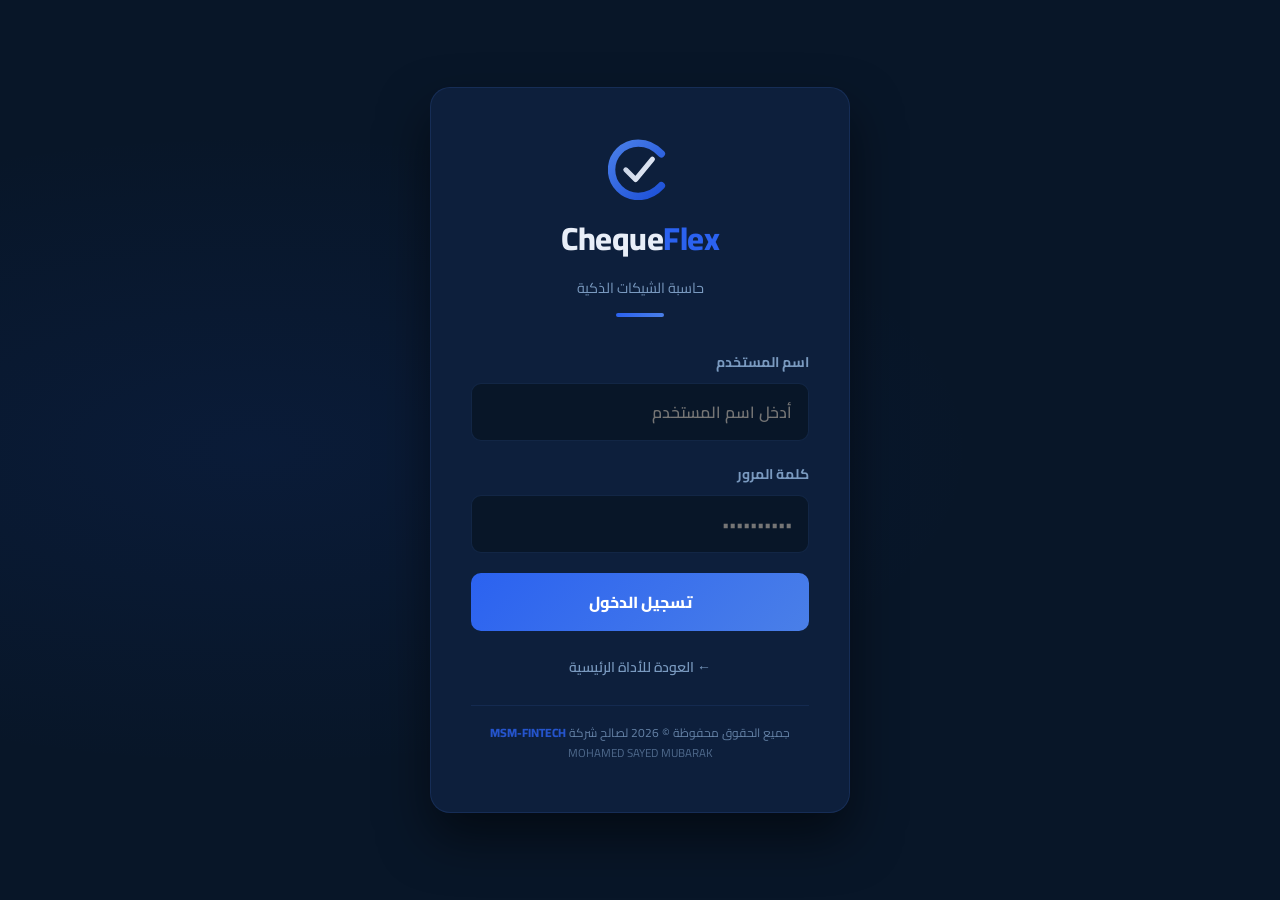
==== admin.html @ e644830a "Initial commit" ====
<!DOCTYPE html>
<html lang="ar" dir="rtl">
<head>
    <meta charset="UTF-8">
    <meta name="viewport" content="width=device-width, initial-scale=1.0">
    <title>لوحة الإدارة | ChequeFlex</title>
    <link rel="preconnect" href="https://fonts.googleapis.com">
    <link href="https://fonts.googleapis.com/css2?family=Cairo:wght@400;600;700;800&display=swap" rel="stylesheet">
    <style>
        *, *::before, *::after { box-sizing: border-box; margin: 0; padding: 0; }

        :root {
            --navy-blue:    #081628;
            --navy-mid:     #0D1F3C;
            --navy-light:   #1A3358;
            --royal-gold:   #2B62F0;          /* Electric Blue */
            --gold-light:   #4A7FE8;          /* Lighter blue */
            --text-main:    #E8EEF8;
            --text-muted:   #7A9AC0;
            --border-color: rgba(74, 127, 232, 0.12);
            --danger:   #EF4444;
            --success:  #0EA875;
            --slate-gray: #5A7898;
        }

        body {
            font-family: 'Cairo', sans-serif;
            background: var(--navy-blue);
            color: var(--text-main);
            min-height: 100vh;
            background-image: radial-gradient(ellipse at 20% 50%, rgba(29,80,216,0.07) 0%, transparent 50%),
                              radial-gradient(ellipse at 80% 80%, rgba(74,127,232,0.04) 0%, transparent 50%);
        }

        /* HEADER */
        .admin-bar {
            background: var(--navy-mid);
            border-bottom: 1px solid var(--border-color);
            padding: 0 32px;
            height: 64px;
            display: flex;
            align-items: center;
            justify-content: space-between;
            position: sticky; top: 0; z-index: 100;
        }
        .brand { display:flex; align-items:center; gap:10px; font-size:1.3rem; font-weight:800; }
        .brand span { color: var(--royal-gold); }
        .brand .badge {
            background: rgba(212,175,55,0.15); color: var(--royal-gold);
            font-size:0.7rem; padding:3px 10px; border-radius:20px;
            font-weight:700; border:1px solid rgba(212,175,55,0.3);
        }
        .header-right { display:flex; align-items:center; gap:12px; }
        .user-chip {
            display:flex; align-items:center; gap:8px;
            background:rgba(255,255,255,0.05); border:1px solid var(--border-color);
            border-radius:20px; padding:6px 14px; font-size:0.875rem;
            font-weight:600; color:var(--text-muted);
        }
        .user-chip svg { color: var(--royal-gold); }
        .btn-logout {
            display:flex; align-items:center; gap:6px;
            background:rgba(239,68,68,0.1); color:#FCA5A5;
            border:1px solid rgba(239,68,68,0.25); border-radius:8px;
            padding:8px 16px; font-family:'Cairo',sans-serif; font-size:0.875rem;
            font-weight:700; cursor:pointer; transition:background 0.2s;
        }
        .btn-logout:hover { background:rgba(239,68,68,0.2); }
        .btn-back {
            display:flex; align-items:center; gap:6px;
            background:rgba(255,255,255,0.05); color:var(--text-muted);
            border:1px solid var(--border-color); border-radius:8px;
            padding:8px 16px; font-family:'Cairo',sans-serif; font-size:0.875rem;
            font-weight:700; cursor:pointer; text-decoration:none; transition:background 0.2s;
        }
        .btn-back:hover { background:rgba(255,255,255,0.1); color:var(--text-main); }

        /* MAIN */
        .admin-main { max-width:900px; margin:0 auto; padding:40px 24px; }
        .page-title  { font-size:1.5rem; font-weight:800; margin-bottom:6px; }
        .page-subtitle { color:var(--text-muted); font-size:0.9rem; margin-bottom:36px; }

        /* CARDS */
        .card { background:var(--navy-mid); border:1px solid var(--border-color); border-radius:16px; overflow:hidden; margin-bottom:28px; }
        .card-header {
            padding:18px 24px; border-bottom:1px solid var(--border-color);
            display:flex; align-items:center; gap:10px; font-weight:800; font-size:1rem;
        }
        .card-header svg { color:var(--royal-gold); }
        .card-body { padding:24px; }

        /* ADD FORM */
        .add-form { display:grid; grid-template-columns:1fr 1fr auto; gap:14px; align-items:end; }
        @media (max-width:640px) {
            .add-form { grid-template-columns:1fr; }
        }
        .form-group label { display:block; font-size:0.8rem; font-weight:700; color:var(--text-muted); margin-bottom:6px; }
        .form-group input {
            width:100%; padding:11px 14px; background:var(--navy-blue);
            border:1.5px solid var(--border-color); border-radius:8px;
            color:var(--text-main); font-family:'Cairo',sans-serif;
            font-size:0.95rem; font-weight:600; outline:none; transition:border-color 0.2s;
        }
        .form-group input:focus { border-color:var(--royal-gold); box-shadow:0 0 0 3px rgba(29,80,216,0.15); }
        .form-group input.invalid { border-color:var(--danger); }
        .form-error { font-size:0.8rem; color:var(--danger); font-weight:600; margin-top:5px; }

        .btn-add {
            display:flex; align-items:center; justify-content:center; gap:6px;
            background:linear-gradient(135deg, var(--royal-gold), var(--gold-light));
            color:#fff; border:none; border-radius:8px;
            padding:11px 22px; font-family:'Cairo',sans-serif; font-size:0.95rem;
            font-weight:800; cursor:pointer; white-space:nowrap; transition:transform 0.2s,box-shadow 0.2s;
        }
        .btn-add:hover { transform:translateY(-1px); box-shadow:0 6px 16px rgba(29,80,216,0.35); }
        .btn-add:disabled { opacity:0.6; cursor:not-allowed; transform:none; }

        /* TABLE */
        .products-table { width:100%; border-collapse:collapse; }
        .products-table th {
            text-align:right; padding:12px 16px; font-size:0.8rem; font-weight:700;
            color:var(--text-muted); background:rgba(255,255,255,0.02);
            border-bottom:1px solid var(--border-color);
        }
        .products-table td { padding:14px 16px; font-size:0.9rem; border-bottom:1px solid var(--border-color); vertical-align:middle; }
        .products-table tr:last-child td { border-bottom:none; }
        .products-table tr:hover td { background:rgba(255,255,255,0.02); }

        .code-badge {
            display:inline-block; background:rgba(29,80,216,0.12); color:var(--gold-light);
            border:1px solid rgba(29,80,216,0.25); border-radius:6px;
            padding:3px 10px; font-size:0.8rem; font-weight:800; font-family:monospace;
        }
        .rate-input {
            width:110px; padding:7px 10px; background:var(--navy-blue);
            border:1.5px solid var(--border-color); border-radius:6px;
            color:var(--text-main); font-family:'Cairo',sans-serif;
            font-size:0.9rem; font-weight:700; outline:none; text-align:center; transition:border-color 0.2s;
        }
        .rate-input:focus { border-color:var(--royal-gold); box-shadow:0 0 0 3px rgba(29,80,216,0.15); }
        .actions-cell { display:flex; gap:8px; align-items:center; }

        .btn-save-row {
            background:rgba(16,185,129,0.1); color:#6EE7B7;
            border:1px solid rgba(16,185,129,0.25); border-radius:6px;
            padding:6px 14px; font-family:'Cairo',sans-serif; font-size:0.8rem;
            font-weight:700; cursor:pointer; transition:background 0.2s;
        }
        .btn-save-row:hover { background:rgba(16,185,129,0.2); }

        .btn-delete-row {
            background:rgba(239,68,68,0.08); color:#FCA5A5;
            border:1px solid rgba(239,68,68,0.2); border-radius:6px;
            padding:6px 14px; font-family:'Cairo',sans-serif; font-size:0.8rem;
            font-weight:700; cursor:pointer; transition:background 0.2s;
        }
        .btn-delete-row:hover { background:rgba(239,68,68,0.18); }

        .empty-state { text-align:center; padding:40px; color:var(--text-muted); font-size:0.9rem; }

        /* TOAST */
        .toast {
            position:fixed; bottom:28px; left:50%;
            transform:translateX(-50%) translateY(100px);
            background:var(--navy-light); color:var(--text-main);
            border:1px solid var(--border-color); border-radius:10px;
            padding:12px 28px; font-size:0.9rem; font-weight:700;
            box-shadow:0 8px 24px rgba(0,0,0,0.4); transition:transform 0.3s ease;
            z-index:999; white-space:nowrap;
        }
        .toast.show  { transform:translateX(-50%) translateY(0); }
        .toast.success { border-color:rgba(16,185,129,0.5); }
        .toast.error   { border-color:rgba(239,68,68,0.5); }
    </style>
</head>
<body>

    <!-- ① Auth guard — sync, runs before browser renders anything -->
    <script>
        if (sessionStorage.getItem('investo_auth') !== 'true') {
            window.location.href = 'login.html';
        }
    </script>

    <!-- Header -->
    <header class="admin-bar">
        <div class="brand">
            <svg width="32" height="32" viewBox="0 0 36 36" fill="none" xmlns="http://www.w3.org/2000/svg" aria-hidden="true">
                <path d="M30 10C26.8 6.5 22.2 4 17 4C8.7 4 2 10.7 2 19C2 27.3 8.7 34 17 34C22.2 34 26.8 31.5 30 28" stroke="url(#cfC_adm)" stroke-width="4.2" stroke-linecap="round"/>
                <path d="M10 19L15.5 24.5L25 13" stroke="url(#cfK_adm)" stroke-width="2.8" stroke-linecap="round" stroke-linejoin="round"/>
                <defs>
                    <linearGradient id="cfC_adm" x1="2" y1="4" x2="30" y2="34" gradientUnits="userSpaceOnUse">
                        <stop offset="0%" stop-color="#4A7FE8"/>
                        <stop offset="100%" stop-color="#1D50D8"/>
                    </linearGradient>
                    <linearGradient id="cfK_adm" x1="10" y1="13" x2="25" y2="24.5" gradientUnits="userSpaceOnUse">
                        <stop offset="0%" stop-color="#C5D0E4"/>
                        <stop offset="100%" stop-color="#E8EEF8"/>
                    </linearGradient>
                </defs>
            </svg>
            Cheque<span>Flex</span>
            <span class="badge">لوحة الإدارة</span>
        </div>
        <div class="header-right">
            <div class="user-chip">
                <svg width="14" height="14" viewBox="0 0 24 24" fill="none" stroke="currentColor" stroke-width="2">
                    <path d="M20 21v-2a4 4 0 0 0-4-4H8a4 4 0 0 0-4 4v2"></path>
                    <circle cx="12" cy="7" r="4"></circle>
                </svg>
                <span id="currentUser">مدير</span>
            </div>
            <a href="index.html" class="btn-back">
                <svg width="14" height="14" viewBox="0 0 24 24" fill="none" stroke="currentColor" stroke-width="2">
                    <line x1="19" y1="12" x2="5" y2="12"></line>
                    <polyline points="12 19 5 12 12 5"></polyline>
                </svg>
                الأداة الرئيسية
            </a>
            <!-- id="logoutBtn" — wired via addEventListener inside module -->
            <button class="btn-logout" id="logoutBtn">
                <svg width="14" height="14" viewBox="0 0 24 24" fill="none" stroke="currentColor" stroke-width="2">
                    <path d="M9 21H5a2 2 0 0 1-2-2V5a2 2 0 0 1 2-2h4"></path>
                    <polyline points="16 17 21 12 16 7"></polyline>
                    <line x1="21" y1="12" x2="9" y2="12"></line>
                </svg>
                تسجيل الخروج
            </button>
        </div>
    </header>

    <!-- Main content -->
    <main class="admin-main">
        <div class="page-title">إدارة المنتجات المصرفية</div>
        <div class="page-subtitle">أضف أو عدّل أكواد المنتجات ونسب الفائدة. التغييرات تُطبَّق فوراً على أداة الحساب.</div>

        <!-- Add / Update form -->
        <div class="card">
            <div class="card-header">
                <svg width="18" height="18" viewBox="0 0 24 24" fill="none" stroke="currentColor" stroke-width="2">
                    <circle cx="12" cy="12" r="10"></circle>
                    <line x1="12" y1="8" x2="12" y2="16"></line>
                    <line x1="8" y1="12" x2="16" y2="12"></line>
                </svg>
                إضافة / تعديل منتج
            </div>
            <div class="card-body">
                <div class="add-form">
                    <div class="form-group">
                        <label for="newCode">كود المنتج</label>
                        <input type="text" id="newCode"
                               placeholder="مثال: IS20"
                               style="text-transform:uppercase;"
                               autocomplete="off">
                        <div class="form-error" id="err-newCode" style="display:none">
                            يرجى إدخال كود المنتج
                        </div>
                    </div>
                    <div class="form-group">
                        <label for="newRate">نسبة الفائدة (%)</label>
                        <input type="number" id="newRate"
                               placeholder="مثال: 7.5"
                               min="0.001" max="100" step="0.001">
                        <div class="form-error" id="err-newRate" style="display:none">
                            يرجى إدخال نسبة صحيحة (0.001 – 100)
                        </div>
                    </div>
                    <!-- id="addBtn" — wired via addEventListener inside module -->
                    <button class="btn-add" id="addBtn">
                        <svg width="14" height="14" viewBox="0 0 24 24" fill="none" stroke="currentColor" stroke-width="2.5">
                            <line x1="12" y1="5" x2="12" y2="19"></line>
                            <line x1="5" y1="12" x2="19" y2="12"></line>
                        </svg>
                        إضافة / تحديث
                    </button>
                </div>
                <p style="font-size:0.8rem;color:var(--text-muted);margin-top:12px;">
                    💡 القيمة المُدخلة (مثال: <strong>7.5</strong>) تُخزَّن في Firebase كـ <strong>0.075</strong>.
                    إذا كان الكود موجوداً، يتم تحديث نسبته تلقائياً.
                </p>
            </div>
        </div>

        <!-- Products table -->
        <div class="card">
            <div class="card-header">
                <svg width="18" height="18" viewBox="0 0 24 24" fill="none" stroke="currentColor" stroke-width="2">
                    <path d="M9 3H5a2 2 0 0 0-2 2v4m6-6h10a2 2 0 0 1 2 2v4M9 3v18m0 0h10a2 2 0 0 0 2-2V9M9 21H5a2 2 0 0 1-2-2V9m0 0h18"></path>
                </svg>
                المنتجات الحالية
            </div>
            <div class="card-body" style="padding:0;">
                <table class="products-table">
                    <thead>
                        <tr>
                            <th>كود المنتج</th>
                            <th>نسبة الفائدة (عرض %)</th>
                            <th>تعديل النسبة (%)</th>
                            <th>الإجراءات</th>
                        </tr>
                    </thead>
                    <tbody id="productsTableBody">
                        <tr><td colspan="4" class="empty-state">⏳ جارٍ الاتصال بـ Firebase...</td></tr>
                    </tbody>
                </table>
            </div>
        </div>
    </main>

    <!-- Toast notification -->
    <div class="toast" id="toast"></div>

    <!--
        ② SINGLE <script type="module">
        ───────────────────────────────────────────────────────────
        WHY module?
          • Modules are deferred — run after HTML is parsed, DOM is ready
          • We import saveProduct / listenToProducts DIRECTLY (no window.* bridge)
          • All buttons are wired with addEventListener → no onclick="" attributes
          • No race condition between module loading and button clicks
        ───────────────────────────────────────────────────────────
    -->
    <script type="module">
        import { saveProduct, listenToProducts, getProducts } from './js/products.js';

        import { db } from './js/firebase.js';
        import { doc, deleteDoc }
            from 'https://www.gstatic.com/firebasejs/10.12.2/firebase-firestore.js';

        /* ── helpers ──────────────────────────────────────── */
        function $(id) { return document.getElementById(id); }

        function showToast(msg, type = 'success') {
            const t = $('toast');
            t.textContent = msg;
            t.className   = `toast ${type} show`;
            setTimeout(() => t.classList.remove('show'), 4500);
        }

        /* ── 1. Display username ─────────────────────────── */
        $('currentUser').textContent =
            sessionStorage.getItem('investo_user') || 'مدير';

        /* ── 2. Render products table ────────────────────── */
        function renderTable(productsMap) {
            const tbody   = $('productsTableBody');
            const entries = Object.values(productsMap || {});

            if (entries.length === 0) {
                tbody.innerHTML =
                    '<tr><td colspan="4" class="empty-state">' +
                    'لا توجد منتجات بعد — أضف IS18 بنسبة 5 للبدء.' +
                    '</td></tr>';
                return;
            }

            entries.sort((a, b) => String(a.code).localeCompare(String(b.code)));

            tbody.innerHTML = entries.map(p => {
                // Firebase stores decimal (0.075); display as percent (7.500)
                const pct = (Number(p.rate) * 100).toFixed(3);
                return `
                <tr>
                    <td><span class="code-badge">${p.code}</span></td>
                    <td style="font-weight:700;color:var(--royal-gold);">${pct}%</td>
                    <td>
                        <input class="rate-input" type="number"
                               value="${pct}"
                               min="0.001" max="100" step="0.001"
                               id="rate-${p.code}"
                               title="أدخل النسبة كنسبة مئوية">
                    </td>
                    <td>
                        <div class="actions-cell">
                            <button class="btn-save-row"
                                    data-save="${p.code}">حفظ</button>
                            <button class="btn-delete-row"
                                    data-del="${p.code}">حذف</button>
                        </div>
                    </td>
                </tr>`;
            }).join('');

            // Wire row buttons with event delegation
            tbody.querySelectorAll('[data-save]').forEach(btn =>
                btn.addEventListener('click', () => saveRow(btn.dataset.save))
            );
            tbody.querySelectorAll('[data-del]').forEach(btn =>
                btn.addEventListener('click', () => deleteRow(btn.dataset.del))
            );
        }

        /* ── 3. Add / Update product ─────────────────────── */
        async function addProduct() {
            const codeEl = $('newCode');
            const rateEl = $('newRate');

            // Clear previous errors
            ['newCode', 'newRate'].forEach(id => {
                $(id).classList.remove('invalid');
                $('err-' + id).style.display = 'none';
            });

            const code    = codeEl.value.trim().toUpperCase().replace(/\s+/g, '');
            const percent = parseFloat(rateEl.value);

            let ok = true;
            if (!code) {
                codeEl.classList.add('invalid');
                $('err-newCode').style.display = 'block';
                ok = false;
            }
            if (isNaN(percent) || percent <= 0 || percent > 100) {
                rateEl.classList.add('invalid');
                $('err-newRate').style.display = 'block';
                ok = false;
            }
            if (!ok) return;

            // Convert percentage → decimal before storing
            const decimalRate = percent / 100;   // e.g. 7.5 → 0.075

            const btn = $('addBtn');
            const origHTML = btn.innerHTML;
            btn.disabled = true;
            btn.textContent = 'جارٍ الحفظ...';

            try {
                await saveProduct(code, decimalRate);
                codeEl.value = '';
                rateEl.value = '';
                showToast(
                    `✓ تم حفظ "${code}" — Firebase: rate = ${decimalRate}`,
                    'success'
                );
                // listenToProducts will auto-refresh the table
            } catch (err) {
                console.error('[addProduct]', err);
                showToast('خطأ أثناء الحفظ: ' + err.message, 'error');
            } finally {
                btn.disabled = false;
                btn.innerHTML = origHTML;
            }
        }

        /* ── 4. Save existing row ────────────────────────── */
        async function saveRow(code) {
            const input   = $('rate-' + code);
            const percent = parseFloat(input?.value);

            if (!input || isNaN(percent) || percent <= 0 || percent > 100) {
                showToast('نسبة غير صحيحة!', 'error');
                return;
            }

            const decimalRate = percent / 100;
            try {
                await saveProduct(code, decimalRate);
                showToast(
                    `✓ "${code}" → ${percent}%  (Firebase: ${decimalRate})`,
                    'success'
                );
            } catch (err) {
                console.error('[saveRow]', err);
                showToast('خطأ أثناء الحفظ: ' + err.message, 'error');
            }
        }

        /* ── 5. Delete row ───────────────────────────────── */
        async function deleteRow(code) {
            if (!confirm(`حذف المنتج "${code}" نهائياً؟`)) return;
            try {
                await deleteDoc(doc(db, 'products', code));
                showToast(`تم حذف "${code}"`, 'success');
            } catch (err) {
                console.error('[deleteRow]', err);
                showToast('خطأ أثناء الحذف: ' + err.message, 'error');
            }
        }

        /* ── 6. Logout ───────────────────────────────────── */
        function logout() {
            sessionStorage.removeItem('investo_auth');
            sessionStorage.removeItem('investo_user');
            window.location.href = 'login.html';
        }

        /* ── 7. Wire all buttons ─────────────────────────── */
        $('addBtn').addEventListener('click', addProduct);
        $('logoutBtn').addEventListener('click', logout);

        // Enter key submits the add-form
        ['newCode', 'newRate'].forEach(id => {
            $(id).addEventListener('keydown', e => {
                if (e.key === 'Enter') addProduct();
            });
        });

        /* ── 8. Load products — two-phase approach ───────── */
        //  Phase 1: getProducts() — immediate, shows data right away
        //  Phase 2: listenToProducts() — keeps table live on any change

        const tbody = $('productsTableBody');

        function showTableError(err) {
            console.error('[Admin] Firebase read error:', err);
            tbody.innerHTML =
                `<tr><td colspan="4" class="empty-state" style="color:#ef4444;">
                    ⚠️ خطأ في القراءة من Firebase:<br>
                    <span style="font-size:0.8rem;opacity:0.8;">${err.code || ''} — ${err.message}</span>
                 </td></tr>`;
        }

        // Phase 1 — fetch once immediately so table is never stuck on "loading"
        getProducts()
            .then(map => {
                renderTable(map);  // shows IS18 (or whatever is in Firestore)
            })
            .catch(err => {
                showTableError(err);
            });

        // Phase 2 — live listener for real-time updates (add/edit/delete)
        listenToProducts(
            map  => renderTable(map),   // success callback
            err  => showTableError(err) // error callback (now properly handled)
        );
    </script>
    <!-- Footer — Copyright -->
    <footer style="
        text-align: center;
        padding: 20px 24px;
        margin-top: 8px;
        border-top: 1px solid var(--border-color);
        color: var(--text-muted);
        font-family: 'Cairo', sans-serif;
        font-size: 0.82rem;
        font-weight: 600;
        line-height: 1.8;
    ">
        <div>جميع الحقوق محفوظة &copy; 2026 لصالح شركة <span style="color:var(--royal-gold);font-weight:800;">MSM-FINTECH</span></div>
        <div style="margin-top:2px; font-size:0.78rem; opacity:0.7;">تطوير وبناء المبرمج: <span style="color:var(--text-main);font-weight:700;">MOHAMED SAYED MUBARAK</span></div>
    </footer>
</body>
</html>
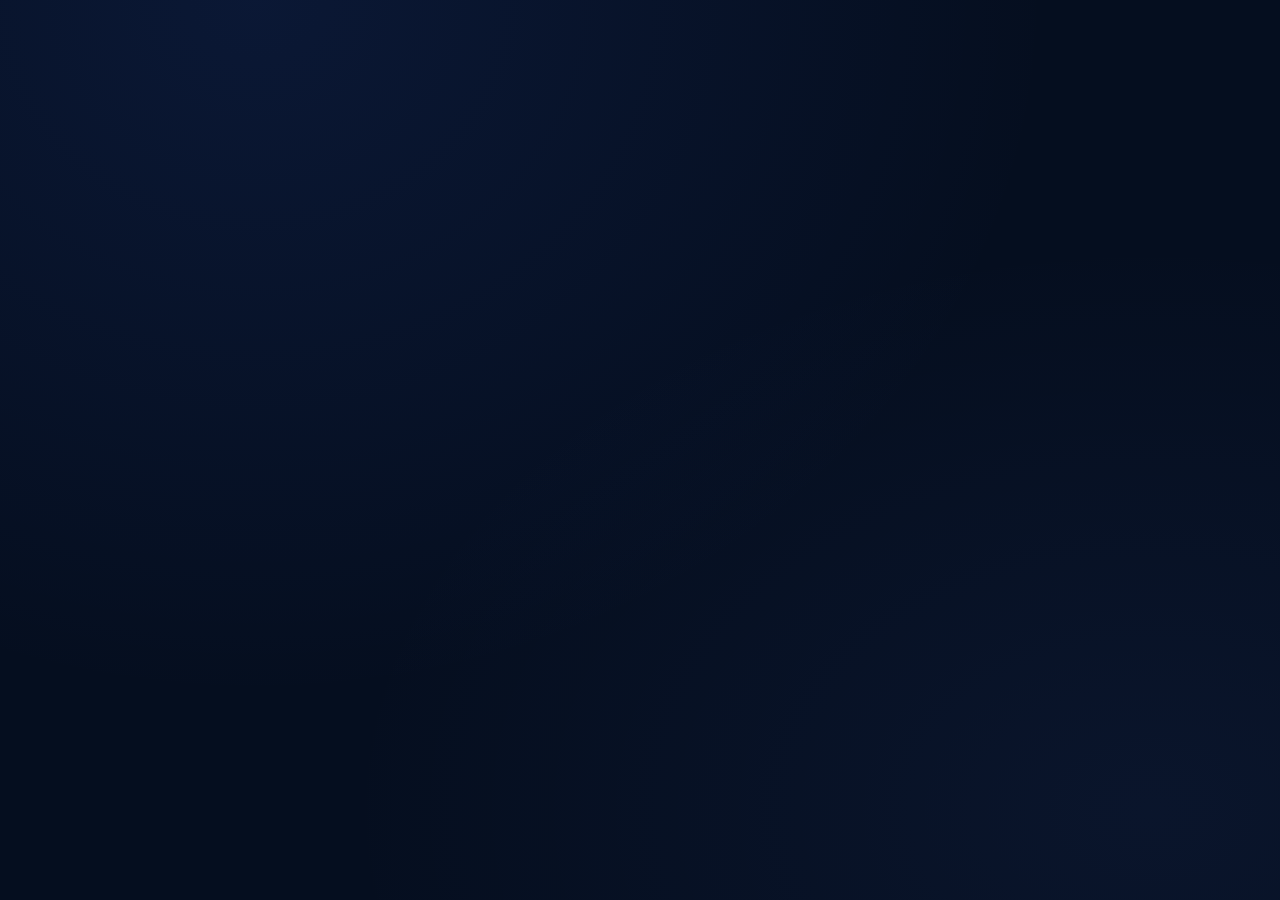
==== commit d01d0de4: "Redesign UI, migrate to Supabase, and harden security - UI: premium-fintech palette, upgraded splash" ====
--- a/admin.html
+++ b/admin.html
@@ -2,6 +2,13 @@
 <html lang="ar" dir="rtl">
 <head>
     <meta charset="UTF-8">
+    <!-- Content Security Policy -->
+    <meta http-equiv="Content-Security-Policy" content="default-src 'self'; script-src 'self' https://www.googletagmanager.com; style-src 'self' 'unsafe-inline' https://fonts.googleapis.com; font-src 'self' https://fonts.gstatic.com; img-src 'self' data: https://www.googletagmanager.com https://*.google-analytics.com; connect-src 'self' https://ohyxylqwpiraiwtezmuy.supabase.co wss://ohyxylqwpiraiwtezmuy.supabase.co https://*.google-analytics.com https://*.analytics.google.com; object-src 'none'; base-uri 'self'; form-action 'self'; frame-ancestors 'none'">
+    <!-- Google tag (gtag.js) -->
+    <script async src="https://www.googletagmanager.com/gtag/js?id=G-LXRSER8TMQ"></script>
+    <script src="js/analytics.js"></script>
+    <!-- Anti-clickjacking + frame-busting -->
+    <script src="js/boot-lite.js"></script>
     <meta name="viewport" content="width=device-width, initial-scale=1.0">
     <title>لوحة الإدارة | ChequeFlex</title>
     <link rel="preconnect" href="https://fonts.googleapis.com">
@@ -10,17 +17,20 @@
         *, *::before, *::after { box-sizing: border-box; margin: 0; padding: 0; }
 
         :root {
-            --navy-blue:    #081628;
-            --navy-mid:     #0D1F3C;
-            --navy-light:   #1A3358;
-            --royal-gold:   #2B62F0;          /* Electric Blue */
-            --gold-light:   #4A7FE8;          /* Lighter blue */
-            --text-main:    #E8EEF8;
-            --text-muted:   #7A9AC0;
-            --border-color: rgba(74, 127, 232, 0.12);
+            --navy-blue:    #050E1F;          /* Page background */
+            --navy-mid:     #0C1B33;          /* Card background */
+            --navy-light:   #14264A;          /* Elevated surfaces */
+            --royal-gold:   #3B6FF5;          /* Brand Electric Blue */
+            --gold-light:   #5B86F8;          /* Lighter blue */
+            --gold:         #E0B43A;          /* Premium gold accent */
+            --gold-bg:      rgba(224,180,58,0.10);
+            --text-main:    #EAF1FB;
+            --text-muted:   #8AA6CC;
+            --border-color: rgba(59, 111, 245, 0.18);
             --danger:   #EF4444;
-            --success:  #0EA875;
+            --success:  #10B981;
             --slate-gray: #5A7898;
+            --shadow-card: 0 10px 30px rgba(0,0,0,0.45);
         }
 
         body {
@@ -28,29 +38,33 @@
             background: var(--navy-blue);
             color: var(--text-main);
             min-height: 100vh;
-            background-image: radial-gradient(ellipse at 20% 50%, rgba(29,80,216,0.07) 0%, transparent 50%),
-                              radial-gradient(ellipse at 80% 80%, rgba(74,127,232,0.04) 0%, transparent 50%);
+            background-image: radial-gradient(ellipse at 20% 0%, rgba(59,111,245,0.10) 0%, transparent 55%),
+                              radial-gradient(ellipse at 90% 90%, rgba(91,134,248,0.06) 0%, transparent 50%);
         }
 
         /* HEADER */
         .admin-bar {
-            background: var(--navy-mid);
+            background: rgba(12, 27, 51, 0.85);
+            backdrop-filter: blur(12px);
+            -webkit-backdrop-filter: blur(12px);
             border-bottom: 1px solid var(--border-color);
             padding: 0 32px;
-            height: 64px;
+            min-height: 64px;
             display: flex;
             align-items: center;
             justify-content: space-between;
+            gap: 12px;
+            flex-wrap: wrap;
             position: sticky; top: 0; z-index: 100;
         }
-        .brand { display:flex; align-items:center; gap:10px; font-size:1.3rem; font-weight:800; }
+        .brand { display:flex; align-items:center; gap:10px; font-size:1.3rem; font-weight:800; min-width:0; }
         .brand span { color: var(--royal-gold); }
         .brand .badge {
-            background: rgba(212,175,55,0.15); color: var(--royal-gold);
+            background: rgba(59,111,245,0.15); color: var(--royal-gold);
             font-size:0.7rem; padding:3px 10px; border-radius:20px;
-            font-weight:700; border:1px solid rgba(212,175,55,0.3);
-        }
-        .header-right { display:flex; align-items:center; gap:12px; }
+            font-weight:700; border:1px solid rgba(59,111,245,0.3); white-space:nowrap;
+        }
+        .header-right { display:flex; align-items:center; gap:10px; flex-shrink:0; }
         .user-chip {
             display:flex; align-items:center; gap:8px;
             background:rgba(255,255,255,0.05); border:1px solid var(--border-color);
@@ -81,19 +95,19 @@
         .page-subtitle { color:var(--text-muted); font-size:0.9rem; margin-bottom:36px; }
 
         /* CARDS */
-        .card { background:var(--navy-mid); border:1px solid var(--border-color); border-radius:16px; overflow:hidden; margin-bottom:28px; }
+        .card { background:var(--navy-mid); border:1px solid var(--border-color); border-radius:16px; overflow:hidden; margin-bottom:28px; box-shadow:var(--shadow-card); }
         .card-header {
             padding:18px 24px; border-bottom:1px solid var(--border-color);
             display:flex; align-items:center; gap:10px; font-weight:800; font-size:1rem;
+            background: rgba(255,255,255,0.02);
         }
         .card-header svg { color:var(--royal-gold); }
         .card-body { padding:24px; }
+        /* Horizontal scroll wrapper so the table never breaks on small screens */
+        .table-scroll { overflow-x: auto; -webkit-overflow-scrolling: touch; }
 
         /* ADD FORM */
         .add-form { display:grid; grid-template-columns:1fr 1fr auto; gap:14px; align-items:end; }
-        @media (max-width:640px) {
-            .add-form { grid-template-columns:1fr; }
-        }
         .form-group label { display:block; font-size:0.8rem; font-weight:700; color:var(--text-muted); margin-bottom:6px; }
         .form-group input {
             width:100%; padding:11px 14px; background:var(--navy-blue);
@@ -116,7 +130,7 @@
         .btn-add:disabled { opacity:0.6; cursor:not-allowed; transform:none; }
 
         /* TABLE */
-        .products-table { width:100%; border-collapse:collapse; }
+        .products-table { width:100%; border-collapse:collapse; min-width:520px; }
         .products-table th {
             text-align:right; padding:12px 16px; font-size:0.8rem; font-weight:700;
             color:var(--text-muted); background:rgba(255,255,255,0.02);
@@ -171,16 +185,41 @@
         .toast.show  { transform:translateX(-50%) translateY(0); }
         .toast.success { border-color:rgba(16,185,129,0.5); }
         .toast.error   { border-color:rgba(239,68,68,0.5); }
+
+        /* ============================================================
+           RESPONSIVE — Tablet & Mobile
+           ============================================================ */
+        @media (max-width:760px) {
+            .admin-bar { padding:10px 16px; }
+            .admin-main { padding:28px 16px; }
+            .brand { font-size:1.1rem; gap:8px; }
+            .brand .badge { font-size:0.62rem; padding:2px 8px; }
+            .header-right { gap:8px; }
+            /* Hide username chip text on small screens to save space */
+            .user-chip { display:none; }
+            .btn-back, .btn-logout { padding:8px 12px; font-size:0.8rem; }
+        }
+
+        @media (max-width:640px) {
+            .add-form { grid-template-columns:1fr; }
+            .btn-add { width:100%; padding:13px; }
+        }
+
+        @media (max-width:480px) {
+            .admin-bar { gap:8px; }
+            .page-title { font-size:1.25rem; }
+            .page-subtitle { font-size:0.82rem; margin-bottom:24px; }
+            .card-body { padding:18px; }
+            .card-header { padding:14px 18px; font-size:0.95rem; }
+            .btn-back, .btn-logout { padding:8px 10px; font-size:0.75rem; }
+            .toast { width:calc(100% - 32px); white-space:normal; text-align:center; }
+        }
     </style>
 </head>
-<body>
-
-    <!-- ① Auth guard — sync, runs before browser renders anything -->
-    <script>
-        if (sessionStorage.getItem('investo_auth') !== 'true') {
-            window.location.href = 'login.html';
-        }
-    </script>
+<body style="visibility:hidden">
+
+    <!-- Auth guard runs in js/admin.js (Supabase session). The page stays hidden
+         until a valid session is confirmed; otherwise it redirects to login. -->
 
     <!-- Header -->
     <header class="admin-bar">
@@ -275,7 +314,7 @@
                     </button>
                 </div>
                 <p style="font-size:0.8rem;color:var(--text-muted);margin-top:12px;">
-                    💡 القيمة المُدخلة (مثال: <strong>7.5</strong>) تُخزَّن في Firebase كـ <strong>0.075</strong>.
+                    💡 القيمة المُدخلة (مثال: <strong>7.5</strong>) تُخزَّن في Supabase كـ <strong>0.075</strong>.
                     إذا كان الكود موجوداً، يتم تحديث نسبته تلقائياً.
                 </p>
             </div>
@@ -290,6 +329,7 @@
                 المنتجات الحالية
             </div>
             <div class="card-body" style="padding:0;">
+              <div class="table-scroll">
                 <table class="products-table">
                     <thead>
                         <tr>
@@ -300,9 +340,10 @@
                         </tr>
                     </thead>
                     <tbody id="productsTableBody">
-                        <tr><td colspan="4" class="empty-state">⏳ جارٍ الاتصال بـ Firebase...</td></tr>
+                        <tr><td colspan="4" class="empty-state">⏳ جارٍ الاتصال بـ Supabase...</td></tr>
                     </tbody>
                 </table>
+              </div>
             </div>
         </div>
     </main>
@@ -310,222 +351,9 @@
     <!-- Toast notification -->
     <div class="toast" id="toast"></div>
 
-    <!--
-        ② SINGLE <script type="module">
-        ───────────────────────────────────────────────────────────
-        WHY module?
-          • Modules are deferred — run after HTML is parsed, DOM is ready
-          • We import saveProduct / listenToProducts DIRECTLY (no window.* bridge)
-          • All buttons are wired with addEventListener → no onclick="" attributes
-          • No race condition between module loading and button clicks
-        ───────────────────────────────────────────────────────────
-    -->
-    <script type="module">
-        import { saveProduct, listenToProducts, getProducts } from './js/products.js';
-
-        import { db } from './js/firebase.js';
-        import { doc, deleteDoc }
-            from 'https://www.gstatic.com/firebasejs/10.12.2/firebase-firestore.js';
-
-        /* ── helpers ──────────────────────────────────────── */
-        function $(id) { return document.getElementById(id); }
-
-        function showToast(msg, type = 'success') {
-            const t = $('toast');
-            t.textContent = msg;
-            t.className   = `toast ${type} show`;
-            setTimeout(() => t.classList.remove('show'), 4500);
-        }
-
-        /* ── 1. Display username ─────────────────────────── */
-        $('currentUser').textContent =
-            sessionStorage.getItem('investo_user') || 'مدير';
-
-        /* ── 2. Render products table ────────────────────── */
-        function renderTable(productsMap) {
-            const tbody   = $('productsTableBody');
-            const entries = Object.values(productsMap || {});
-
-            if (entries.length === 0) {
-                tbody.innerHTML =
-                    '<tr><td colspan="4" class="empty-state">' +
-                    'لا توجد منتجات بعد — أضف IS18 بنسبة 5 للبدء.' +
-                    '</td></tr>';
-                return;
-            }
-
-            entries.sort((a, b) => String(a.code).localeCompare(String(b.code)));
-
-            tbody.innerHTML = entries.map(p => {
-                // Firebase stores decimal (0.075); display as percent (7.500)
-                const pct = (Number(p.rate) * 100).toFixed(3);
-                return `
-                <tr>
-                    <td><span class="code-badge">${p.code}</span></td>
-                    <td style="font-weight:700;color:var(--royal-gold);">${pct}%</td>
-                    <td>
-                        <input class="rate-input" type="number"
-                               value="${pct}"
-                               min="0.001" max="100" step="0.001"
-                               id="rate-${p.code}"
-                               title="أدخل النسبة كنسبة مئوية">
-                    </td>
-                    <td>
-                        <div class="actions-cell">
-                            <button class="btn-save-row"
-                                    data-save="${p.code}">حفظ</button>
-                            <button class="btn-delete-row"
-                                    data-del="${p.code}">حذف</button>
-                        </div>
-                    </td>
-                </tr>`;
-            }).join('');
-
-            // Wire row buttons with event delegation
-            tbody.querySelectorAll('[data-save]').forEach(btn =>
-                btn.addEventListener('click', () => saveRow(btn.dataset.save))
-            );
-            tbody.querySelectorAll('[data-del]').forEach(btn =>
-                btn.addEventListener('click', () => deleteRow(btn.dataset.del))
-            );
-        }
-
-        /* ── 3. Add / Update product ─────────────────────── */
-        async function addProduct() {
-            const codeEl = $('newCode');
-            const rateEl = $('newRate');
-
-            // Clear previous errors
-            ['newCode', 'newRate'].forEach(id => {
-                $(id).classList.remove('invalid');
-                $('err-' + id).style.display = 'none';
-            });
-
-            const code    = codeEl.value.trim().toUpperCase().replace(/\s+/g, '');
-            const percent = parseFloat(rateEl.value);
-
-            let ok = true;
-            if (!code) {
-                codeEl.classList.add('invalid');
-                $('err-newCode').style.display = 'block';
-                ok = false;
-            }
-            if (isNaN(percent) || percent <= 0 || percent > 100) {
-                rateEl.classList.add('invalid');
-                $('err-newRate').style.display = 'block';
-                ok = false;
-            }
-            if (!ok) return;
-
-            // Convert percentage → decimal before storing
-            const decimalRate = percent / 100;   // e.g. 7.5 → 0.075
-
-            const btn = $('addBtn');
-            const origHTML = btn.innerHTML;
-            btn.disabled = true;
-            btn.textContent = 'جارٍ الحفظ...';
-
-            try {
-                await saveProduct(code, decimalRate);
-                codeEl.value = '';
-                rateEl.value = '';
-                showToast(
-                    `✓ تم حفظ "${code}" — Firebase: rate = ${decimalRate}`,
-                    'success'
-                );
-                // listenToProducts will auto-refresh the table
-            } catch (err) {
-                console.error('[addProduct]', err);
-                showToast('خطأ أثناء الحفظ: ' + err.message, 'error');
-            } finally {
-                btn.disabled = false;
-                btn.innerHTML = origHTML;
-            }
-        }
-
-        /* ── 4. Save existing row ────────────────────────── */
-        async function saveRow(code) {
-            const input   = $('rate-' + code);
-            const percent = parseFloat(input?.value);
-
-            if (!input || isNaN(percent) || percent <= 0 || percent > 100) {
-                showToast('نسبة غير صحيحة!', 'error');
-                return;
-            }
-
-            const decimalRate = percent / 100;
-            try {
-                await saveProduct(code, decimalRate);
-                showToast(
-                    `✓ "${code}" → ${percent}%  (Firebase: ${decimalRate})`,
-                    'success'
-                );
-            } catch (err) {
-                console.error('[saveRow]', err);
-                showToast('خطأ أثناء الحفظ: ' + err.message, 'error');
-            }
-        }
-
-        /* ── 5. Delete row ───────────────────────────────── */
-        async function deleteRow(code) {
-            if (!confirm(`حذف المنتج "${code}" نهائياً؟`)) return;
-            try {
-                await deleteDoc(doc(db, 'products', code));
-                showToast(`تم حذف "${code}"`, 'success');
-            } catch (err) {
-                console.error('[deleteRow]', err);
-                showToast('خطأ أثناء الحذف: ' + err.message, 'error');
-            }
-        }
-
-        /* ── 6. Logout ───────────────────────────────────── */
-        function logout() {
-            sessionStorage.removeItem('investo_auth');
-            sessionStorage.removeItem('investo_user');
-            window.location.href = 'login.html';
-        }
-
-        /* ── 7. Wire all buttons ─────────────────────────── */
-        $('addBtn').addEventListener('click', addProduct);
-        $('logoutBtn').addEventListener('click', logout);
-
-        // Enter key submits the add-form
-        ['newCode', 'newRate'].forEach(id => {
-            $(id).addEventListener('keydown', e => {
-                if (e.key === 'Enter') addProduct();
-            });
-        });
-
-        /* ── 8. Load products — two-phase approach ───────── */
-        //  Phase 1: getProducts() — immediate, shows data right away
-        //  Phase 2: listenToProducts() — keeps table live on any change
-
-        const tbody = $('productsTableBody');
-
-        function showTableError(err) {
-            console.error('[Admin] Firebase read error:', err);
-            tbody.innerHTML =
-                `<tr><td colspan="4" class="empty-state" style="color:#ef4444;">
-                    ⚠️ خطأ في القراءة من Firebase:<br>
-                    <span style="font-size:0.8rem;opacity:0.8;">${err.code || ''} — ${err.message}</span>
-                 </td></tr>`;
-        }
-
-        // Phase 1 — fetch once immediately so table is never stuck on "loading"
-        getProducts()
-            .then(map => {
-                renderTable(map);  // shows IS18 (or whatever is in Firestore)
-            })
-            .catch(err => {
-                showTableError(err);
-            });
-
-        // Phase 2 — live listener for real-time updates (add/edit/delete)
-        listenToProducts(
-            map  => renderTable(map),   // success callback
-            err  => showTableError(err) // error callback (now properly handled)
-        );
-    </script>
+    <!-- Supabase library (local, vendored) + admin logic with a real session guard -->
+    <script src="js/vendor/supabase.min.js"></script>
+    <script type="module" src="js/admin.js"></script>
     <!-- Footer — Copyright -->
     <footer style="
         text-align: center;
@@ -538,8 +366,8 @@
         font-weight: 600;
         line-height: 1.8;
     ">
-        <div>جميع الحقوق محفوظة &copy; 2026 لصالح شركة <span style="color:var(--royal-gold);font-weight:800;">MSM-FINTECH</span></div>
-        <div style="margin-top:2px; font-size:0.78rem; opacity:0.7;">تطوير وبناء المبرمج: <span style="color:var(--text-main);font-weight:700;">MOHAMED SAYED MUBARAK</span></div>
+        <div>جميع الحقوق محفوظة &copy; 2026</div>
+        <div style="margin-top:2px; font-size:0.78rem; opacity:0.7;">developed by <span style="color:var(--text-main);font-weight:700;">Mohamed Sayed</span></div>
     </footer>
 </body>
 </html>
